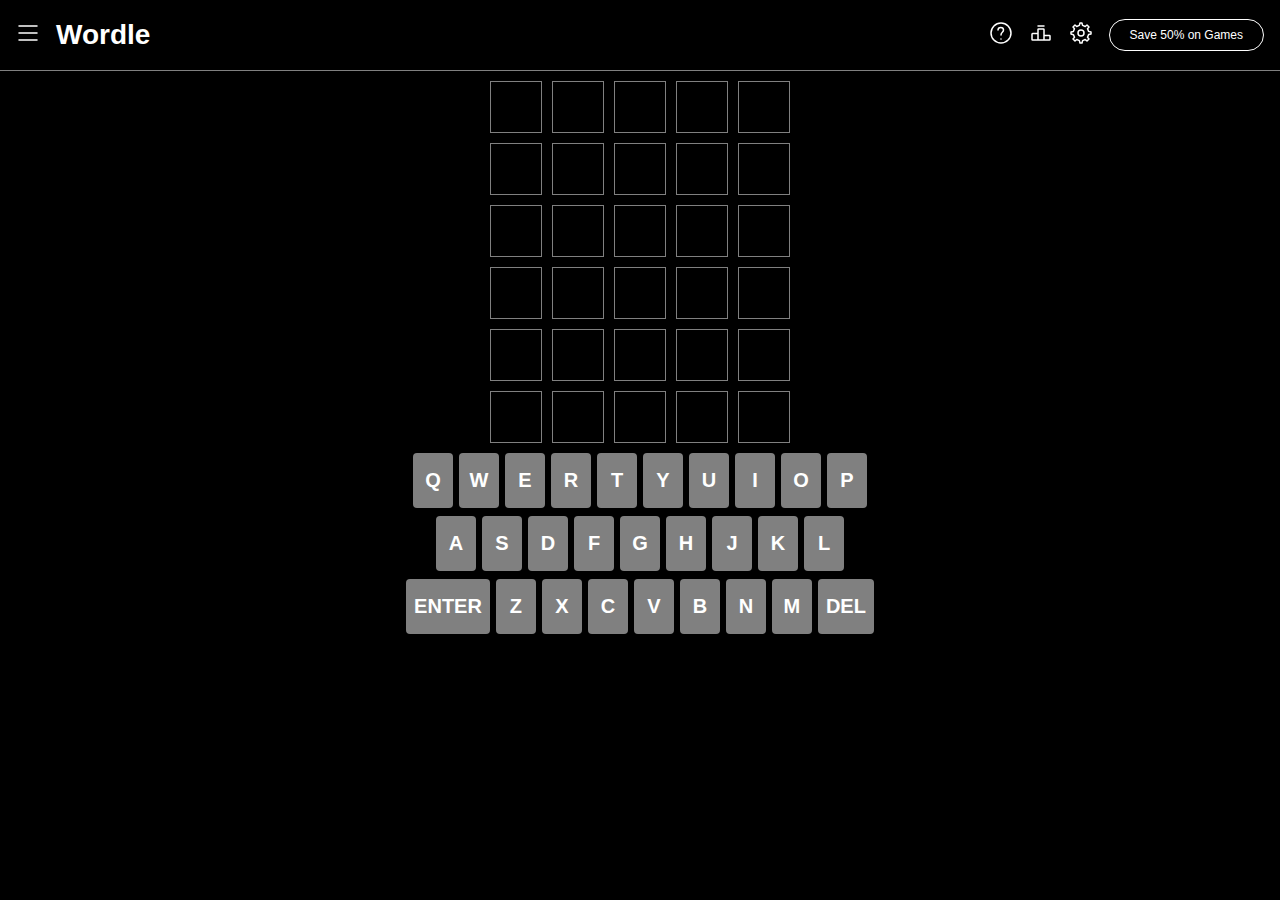
==== week6/index.html @ 5302216c "feat: add week6 files" ====
<!DOCTYPE html>
<html lang="en">

<head>
  <meta charset="UTF-8">
  <meta name="viewport" content="width=device-width, initial-scale=1.0">
  <link rel="stylesheet" href="styles.css">
  <title>Wordle</title>
</head>

<body>
  <header class="main-header">
    <button class="menu-button">
      <?xml version="1.0" encoding="UTF-8"?><svg width="24px" height="24px" stroke-width="1.5" viewBox="0 0 24 24"
        fill="none" xmlns="http://www.w3.org/2000/svg" color="#fff">
        <path d="M3 5h18M3 12h18M3 19h18" stroke="#fff" stroke-width="1.5" stroke-linecap="round"
          stroke-linejoin="round">
        </path>
      </svg>
    </button>
    <h1 class="main-title">Wordle</h1>
    <button class="help-button">
      <?xml version="1.0" encoding="UTF-8"?><svg width="24px" height="24px" stroke-width="1.5" viewBox="0 0 24 24"
        fill="none" xmlns="http://www.w3.org/2000/svg" color="#fff">
        <path d="M12 22c5.523 0 10-4.477 10-10S17.523 2 12 2 2 6.477 2 12s4.477 10 10 10z" stroke="#fff"
          stroke-width="1.5" stroke-linecap="round" stroke-linejoin="round"></path>
        <path d="M9 9c0-3.5 5.5-3.5 5.5 0 0 2.5-2.5 2-2.5 5M12 18.01l.01-.011" stroke="#fff" stroke-width="1.5"
          stroke-linecap="round" stroke-linejoin="round"></path>
      </svg>
    </button>
    <button class="leaderboard-button">
      <?xml version="1.0" encoding="UTF-8"?><svg width="24px" height="24px" stroke-width="1.5" viewBox="0 0 24 24"
        fill="none" xmlns="http://www.w3.org/2000/svg" color="#fff">
        <path
          d="M15 19H9V8.6a.6.6 0 01.6-.6h4.8a.6.6 0 01.6.6V19zM15 5H9M20.4 19H15v-3.9a.6.6 0 01.6-.6h4.8a.6.6 0 01.6.6v3.3a.6.6 0 01-.6.6zM9 19v-5.9a.6.6 0 00-.6-.6H3.6a.6.6 0 00-.6.6v5.3a.6.6 0 00.6.6H9z"
          stroke="#fff" stroke-width="1.5" stroke-linecap="round" stroke-linejoin="round"></path>
      </svg>
    </button>
    <button class="settings-button">
      <?xml version="1.0" encoding="UTF-8"?><svg width="24px" height="24px" stroke-width="1.5" viewBox="0 0 24 24"
        fill="none" xmlns="http://www.w3.org/2000/svg" color="#fff">
        <path d="M12 15a3 3 0 100-6 3 3 0 000 6z" stroke="#fff" stroke-width="1.5" stroke-linecap="round"
          stroke-linejoin="round"></path>
        <path
          d="M19.622 10.395l-1.097-2.65L20 6l-2-2-1.735 1.483-2.707-1.113L12.935 2h-1.954l-.632 2.401-2.645 1.115L6 4 4 6l1.453 1.789-1.08 2.657L2 11v2l2.401.655L5.516 16.3 4 18l2 2 1.791-1.46 2.606 1.072L11 22h2l.604-2.387 2.651-1.098C16.697 18.831 18 20 18 20l2-2-1.484-1.75 1.098-2.652 2.386-.62V11l-2.378-.605z"
          stroke="#fff" stroke-width="1.5" stroke-linecap="round" stroke-linejoin="round"></path>
      </svg>
    </button>
    <a href="/save" class="save-link">Save 50% on Games</a>
  </header>
  <main>
    <section class="game-board">
      <ul class="attempt attempt1">
        <li class="letter letter1"></li>
        <li class="letter letter2"></li>
        <li class="letter letter3"></li>
        <li class="letter letter4"></li>
        <li class="letter letter5"></li>
      </ul>
      <ul class="attempt attempt2">
        <li class="letter letter1"></li>
        <li class="letter letter2"></li>
        <li class="letter letter3"></li>
        <li class="letter letter4"></li>
        <li class="letter letter5"></li>
      </ul>
      <ul class="attempt attempt3">
        <li class="letter letter1"></li>
        <li class="letter letter2"></li>
        <li class="letter letter3"></li>
        <li class="letter letter4"></li>
        <li class="letter letter5"></li>
      </ul>
      <ul class="attempt attempt4">
        <li class="letter letter1"></li>
        <li class="letter letter2"></li>
        <li class="letter letter3"></li>
        <li class="letter letter4"></li>
        <li class="letter letter5"></li>
      </ul>
      <ul class="attempt attempt5">
        <li class="letter letter1"></li>
        <li class="letter letter2"></li>
        <li class="letter letter3"></li>
        <li class="letter letter4"></li>
        <li class="letter letter5"></li>
      </ul>
      <ul class="attempt attempt6">
        <li class="letter letter1"></li>
        <li class="letter letter2"></li>
        <li class="letter letter3"></li>
        <li class="letter letter4"></li>
        <li class="letter letter5"></li>
      </ul>
    </section>
    <section class="keyboard">
      <ul class="keyboard-row keyboard-row1">
        <li>
          <button class="key">q</button>
        </li>
        <li>
          <button class="key">w</button>
        </li>
        <li>
          <button class="key">e</button>
        </li>
        <li>
          <button class="key">r</button>
        </li>
        <li>
          <button class="key">t</button>
        </li>
        <li>
          <button class="key">y</button>
        </li>
        <li>
          <button class="key">u</button>
        </li>
        <li>
          <button class="key">i</button>
        </li>
        <li>
          <button class="key">o</button>
        </li>
        <li>
          <button class="key">p</button>
        </li>
      </ul>
      <ul class="keyboard-row keyboard-row2">
        <li>
          <button class="key">a</button>
        </li>
        <li>
          <button class="key">s</button>
        </li>
        <li>
          <button class="key">d</button>
        </li>
        <li>
          <button class="key">f</button>
        </li>
        <li>
          <button class="key">g</button>
        </li>
        <li>
          <button class="key">h</button>
        </li>
        <li>
          <button class="key">j</button>
        </li>
        <li>
          <button class="key">k</button>
        </li>
        <li>
          <button class="key">l</button>
        </li>
      </ul>
      <ul class="keyboard-row keyboard-row3">
        <li>
          <button class="key">enter</button>
        </li>
        <li>
          <button class="key">z</button>
        </li>
        <li>
          <button class="key">x</button>
        </li>
        <li>
          <button class="key">c</button>
        </li>
        <li>
          <button class="key">v</button>
        </li>
        <li>
          <button class="key">b</button>
        </li>
        <li>
          <button class="key">n</button>
        </li>
        <li>
          <button class="key">m</button>
        </li>
        <li>
          <button class="key">del</button>
        </li>
      </ul>
    </section>
  </main>
</body>

</html>
---- week6/styles.css ----
* {
  box-sizing: border-box;
}

html {
  font-family: Arial, Helvetica, sans-serif;
  color: white;
}

body {
  margin: 0;
  background-color: black;
}

a {
  color: inherit;
  text-decoration: none;
}

ul {
  list-style: none;
  margin: 0;
  padding: 0;
}

button {
  background-color: transparent;
  border: none;
  padding: 0;
}

.main-header {
  display: flex;
  align-items: center;
  border-bottom: 1px solid gray;
  padding: 0 16px;
  gap: 16px;
}

.main-title {
  font-size: 28px;
  flex: 1;
}

.save-link {
  font-size: 12px;
  border: 1px solid white;
  padding: 8px 20px;
  border-radius: 16px;
}

.game-board {
  display: flex;
  flex-direction: column;
  justify-content: center;
  align-items: center;
  gap: 10px;
  padding: 10px;
}

.attempt {
  display: flex;
  gap: 10px;
}

.letter {
  border: 1px solid gray;
  height: 52px;
  width: 52px;
}

.keyboard {
  display: flex;
  flex-direction: column;
  gap: 8px;
}

.keyboard-row {
  display: flex;
  gap: 6px;
  justify-content: center;
}

.key {
  background-color: gray;
  color: white;
  font-weight: bold;
  font-size: 20px;
  text-transform: uppercase;
  border-radius: 4px;
  padding: 16px 8px;
  min-width: 2em;
}
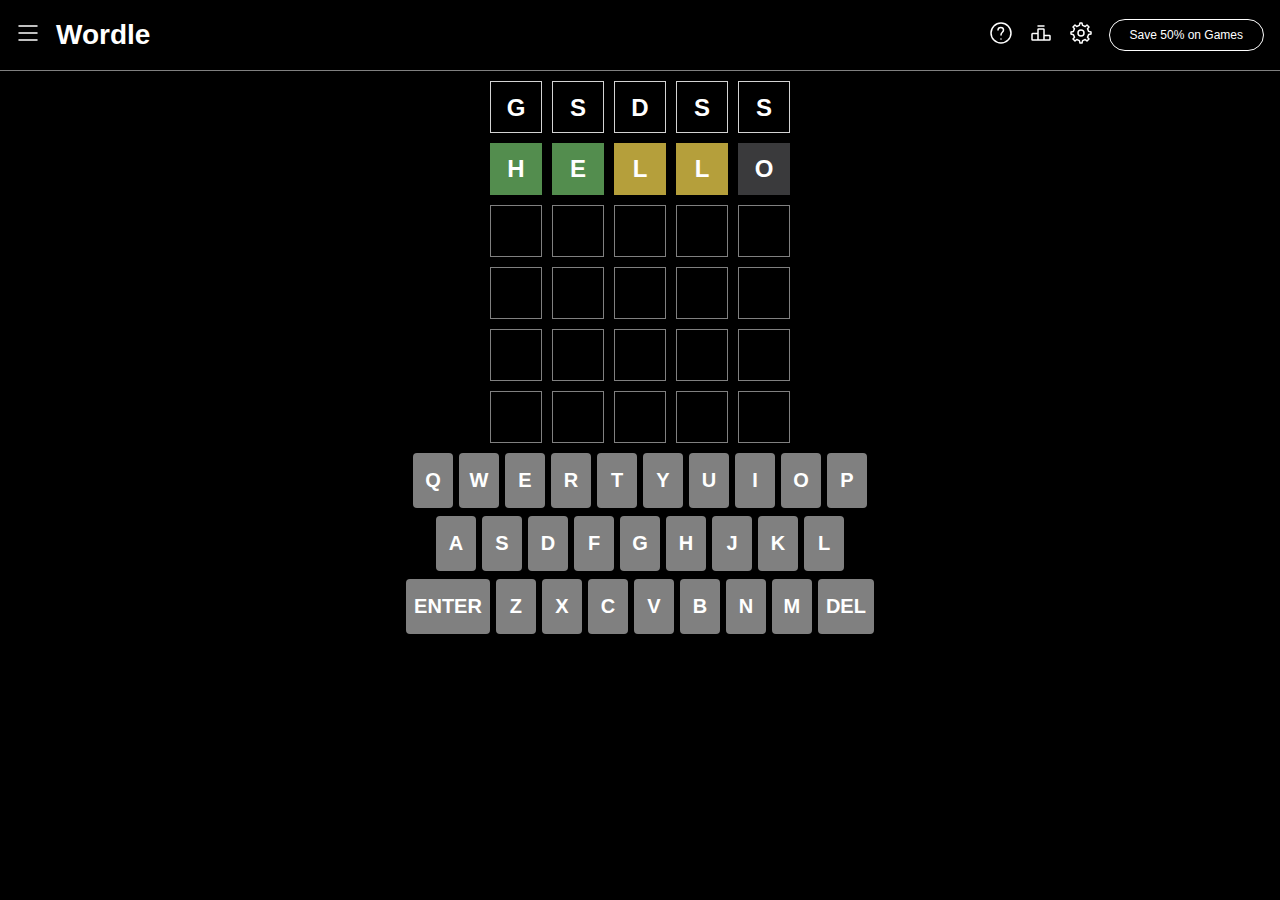
==== commit ae735fc4: "feat: add correct and incorrect colors" ====
--- a/week6/index.html
+++ b/week6/index.html
@@ -1,191 +1,191 @@
-<!DOCTYPE html>
-<html lang="en">
-
-<head>
-  <meta charset="UTF-8">
-  <meta name="viewport" content="width=device-width, initial-scale=1.0">
-  <link rel="stylesheet" href="styles.css">
-  <title>Wordle</title>
-</head>
-
-<body>
-  <header class="main-header">
-    <button class="menu-button">
-      <?xml version="1.0" encoding="UTF-8"?><svg width="24px" height="24px" stroke-width="1.5" viewBox="0 0 24 24"
-        fill="none" xmlns="http://www.w3.org/2000/svg" color="#fff">
-        <path d="M3 5h18M3 12h18M3 19h18" stroke="#fff" stroke-width="1.5" stroke-linecap="round"
-          stroke-linejoin="round">
-        </path>
-      </svg>
-    </button>
-    <h1 class="main-title">Wordle</h1>
-    <button class="help-button">
-      <?xml version="1.0" encoding="UTF-8"?><svg width="24px" height="24px" stroke-width="1.5" viewBox="0 0 24 24"
-        fill="none" xmlns="http://www.w3.org/2000/svg" color="#fff">
-        <path d="M12 22c5.523 0 10-4.477 10-10S17.523 2 12 2 2 6.477 2 12s4.477 10 10 10z" stroke="#fff"
-          stroke-width="1.5" stroke-linecap="round" stroke-linejoin="round"></path>
-        <path d="M9 9c0-3.5 5.5-3.5 5.5 0 0 2.5-2.5 2-2.5 5M12 18.01l.01-.011" stroke="#fff" stroke-width="1.5"
-          stroke-linecap="round" stroke-linejoin="round"></path>
-      </svg>
-    </button>
-    <button class="leaderboard-button">
-      <?xml version="1.0" encoding="UTF-8"?><svg width="24px" height="24px" stroke-width="1.5" viewBox="0 0 24 24"
-        fill="none" xmlns="http://www.w3.org/2000/svg" color="#fff">
-        <path
-          d="M15 19H9V8.6a.6.6 0 01.6-.6h4.8a.6.6 0 01.6.6V19zM15 5H9M20.4 19H15v-3.9a.6.6 0 01.6-.6h4.8a.6.6 0 01.6.6v3.3a.6.6 0 01-.6.6zM9 19v-5.9a.6.6 0 00-.6-.6H3.6a.6.6 0 00-.6.6v5.3a.6.6 0 00.6.6H9z"
-          stroke="#fff" stroke-width="1.5" stroke-linecap="round" stroke-linejoin="round"></path>
-      </svg>
-    </button>
-    <button class="settings-button">
-      <?xml version="1.0" encoding="UTF-8"?><svg width="24px" height="24px" stroke-width="1.5" viewBox="0 0 24 24"
-        fill="none" xmlns="http://www.w3.org/2000/svg" color="#fff">
-        <path d="M12 15a3 3 0 100-6 3 3 0 000 6z" stroke="#fff" stroke-width="1.5" stroke-linecap="round"
-          stroke-linejoin="round"></path>
-        <path
-          d="M19.622 10.395l-1.097-2.65L20 6l-2-2-1.735 1.483-2.707-1.113L12.935 2h-1.954l-.632 2.401-2.645 1.115L6 4 4 6l1.453 1.789-1.08 2.657L2 11v2l2.401.655L5.516 16.3 4 18l2 2 1.791-1.46 2.606 1.072L11 22h2l.604-2.387 2.651-1.098C16.697 18.831 18 20 18 20l2-2-1.484-1.75 1.098-2.652 2.386-.62V11l-2.378-.605z"
-          stroke="#fff" stroke-width="1.5" stroke-linecap="round" stroke-linejoin="round"></path>
-      </svg>
-    </button>
-    <a href="/save" class="save-link">Save 50% on Games</a>
-  </header>
-  <main>
-    <section class="game-board">
-      <ul class="attempt attempt1">
-        <li class="letter letter1"></li>
-        <li class="letter letter2"></li>
-        <li class="letter letter3"></li>
-        <li class="letter letter4"></li>
-        <li class="letter letter5"></li>
-      </ul>
-      <ul class="attempt attempt2">
-        <li class="letter letter1"></li>
-        <li class="letter letter2"></li>
-        <li class="letter letter3"></li>
-        <li class="letter letter4"></li>
-        <li class="letter letter5"></li>
-      </ul>
-      <ul class="attempt attempt3">
-        <li class="letter letter1"></li>
-        <li class="letter letter2"></li>
-        <li class="letter letter3"></li>
-        <li class="letter letter4"></li>
-        <li class="letter letter5"></li>
-      </ul>
-      <ul class="attempt attempt4">
-        <li class="letter letter1"></li>
-        <li class="letter letter2"></li>
-        <li class="letter letter3"></li>
-        <li class="letter letter4"></li>
-        <li class="letter letter5"></li>
-      </ul>
-      <ul class="attempt attempt5">
-        <li class="letter letter1"></li>
-        <li class="letter letter2"></li>
-        <li class="letter letter3"></li>
-        <li class="letter letter4"></li>
-        <li class="letter letter5"></li>
-      </ul>
-      <ul class="attempt attempt6">
-        <li class="letter letter1"></li>
-        <li class="letter letter2"></li>
-        <li class="letter letter3"></li>
-        <li class="letter letter4"></li>
-        <li class="letter letter5"></li>
-      </ul>
-    </section>
-    <section class="keyboard">
-      <ul class="keyboard-row keyboard-row1">
-        <li>
-          <button class="key">q</button>
-        </li>
-        <li>
-          <button class="key">w</button>
-        </li>
-        <li>
-          <button class="key">e</button>
-        </li>
-        <li>
-          <button class="key">r</button>
-        </li>
-        <li>
-          <button class="key">t</button>
-        </li>
-        <li>
-          <button class="key">y</button>
-        </li>
-        <li>
-          <button class="key">u</button>
-        </li>
-        <li>
-          <button class="key">i</button>
-        </li>
-        <li>
-          <button class="key">o</button>
-        </li>
-        <li>
-          <button class="key">p</button>
-        </li>
-      </ul>
-      <ul class="keyboard-row keyboard-row2">
-        <li>
-          <button class="key">a</button>
-        </li>
-        <li>
-          <button class="key">s</button>
-        </li>
-        <li>
-          <button class="key">d</button>
-        </li>
-        <li>
-          <button class="key">f</button>
-        </li>
-        <li>
-          <button class="key">g</button>
-        </li>
-        <li>
-          <button class="key">h</button>
-        </li>
-        <li>
-          <button class="key">j</button>
-        </li>
-        <li>
-          <button class="key">k</button>
-        </li>
-        <li>
-          <button class="key">l</button>
-        </li>
-      </ul>
-      <ul class="keyboard-row keyboard-row3">
-        <li>
-          <button class="key">enter</button>
-        </li>
-        <li>
-          <button class="key">z</button>
-        </li>
-        <li>
-          <button class="key">x</button>
-        </li>
-        <li>
-          <button class="key">c</button>
-        </li>
-        <li>
-          <button class="key">v</button>
-        </li>
-        <li>
-          <button class="key">b</button>
-        </li>
-        <li>
-          <button class="key">n</button>
-        </li>
-        <li>
-          <button class="key">m</button>
-        </li>
-        <li>
-          <button class="key">del</button>
-        </li>
-      </ul>
-    </section>
-  </main>
-</body>
-
-</html>
+<!DOCTYPE html>
+<html lang="en">
+
+<head>
+  <meta charset="UTF-8">
+  <meta name="viewport" content="width=device-width, initial-scale=1.0">
+  <link rel="stylesheet" href="styles.css">
+  <title>Wordle</title>
+</head>
+
+<body>
+  <header class="main-header">
+    <button class="menu-button">
+      <?xml version="1.0" encoding="UTF-8"?><svg width="24px" height="24px" stroke-width="1.5" viewBox="0 0 24 24"
+        fill="none" xmlns="http://www.w3.org/2000/svg" color="#fff">
+        <path d="M3 5h18M3 12h18M3 19h18" stroke="#fff" stroke-width="1.5" stroke-linecap="round"
+          stroke-linejoin="round">
+        </path>
+      </svg>
+    </button>
+    <h1 class="main-title">Wordle</h1>
+    <button class="help-button">
+      <?xml version="1.0" encoding="UTF-8"?><svg width="24px" height="24px" stroke-width="1.5" viewBox="0 0 24 24"
+        fill="none" xmlns="http://www.w3.org/2000/svg" color="#fff">
+        <path d="M12 22c5.523 0 10-4.477 10-10S17.523 2 12 2 2 6.477 2 12s4.477 10 10 10z" stroke="#fff"
+          stroke-width="1.5" stroke-linecap="round" stroke-linejoin="round"></path>
+        <path d="M9 9c0-3.5 5.5-3.5 5.5 0 0 2.5-2.5 2-2.5 5M12 18.01l.01-.011" stroke="#fff" stroke-width="1.5"
+          stroke-linecap="round" stroke-linejoin="round"></path>
+      </svg>
+    </button>
+    <button class="leaderboard-button">
+      <?xml version="1.0" encoding="UTF-8"?><svg width="24px" height="24px" stroke-width="1.5" viewBox="0 0 24 24"
+        fill="none" xmlns="http://www.w3.org/2000/svg" color="#fff">
+        <path
+          d="M15 19H9V8.6a.6.6 0 01.6-.6h4.8a.6.6 0 01.6.6V19zM15 5H9M20.4 19H15v-3.9a.6.6 0 01.6-.6h4.8a.6.6 0 01.6.6v3.3a.6.6 0 01-.6.6zM9 19v-5.9a.6.6 0 00-.6-.6H3.6a.6.6 0 00-.6.6v5.3a.6.6 0 00.6.6H9z"
+          stroke="#fff" stroke-width="1.5" stroke-linecap="round" stroke-linejoin="round"></path>
+      </svg>
+    </button>
+    <button class="settings-button">
+      <?xml version="1.0" encoding="UTF-8"?><svg width="24px" height="24px" stroke-width="1.5" viewBox="0 0 24 24"
+        fill="none" xmlns="http://www.w3.org/2000/svg" color="#fff">
+        <path d="M12 15a3 3 0 100-6 3 3 0 000 6z" stroke="#fff" stroke-width="1.5" stroke-linecap="round"
+          stroke-linejoin="round"></path>
+        <path
+          d="M19.622 10.395l-1.097-2.65L20 6l-2-2-1.735 1.483-2.707-1.113L12.935 2h-1.954l-.632 2.401-2.645 1.115L6 4 4 6l1.453 1.789-1.08 2.657L2 11v2l2.401.655L5.516 16.3 4 18l2 2 1.791-1.46 2.606 1.072L11 22h2l.604-2.387 2.651-1.098C16.697 18.831 18 20 18 20l2-2-1.484-1.75 1.098-2.652 2.386-.62V11l-2.378-.605z"
+          stroke="#fff" stroke-width="1.5" stroke-linecap="round" stroke-linejoin="round"></path>
+      </svg>
+    </button>
+    <a href="/save" class="save-link">Save 50% on Games</a>
+  </header>
+  <main>
+    <section class="game-board">
+      <ul class="attempt attempt1">
+        <li class="letter letter1 filled">g</li>
+        <li class="letter letter2 filled">s</li>
+        <li class="letter letter3 filled">d</li>
+        <li class="letter letter4 filled">s</li>
+        <li class="letter letter5 filled">s</li>
+      </ul>
+      <ul class="attempt attempt2">
+        <li class="letter letter1 correct">h</li>
+        <li class="letter letter2 correct">e</li>
+        <li class="letter letter3 included">l</li>
+        <li class="letter letter4 included">l</li>
+        <li class="letter letter5 incorrect">o</li>
+      </ul>
+      <ul class="attempt attempt3">
+        <li class="letter letter1"></li>
+        <li class="letter letter2"></li>
+        <li class="letter letter3"></li>
+        <li class="letter letter4"></li>
+        <li class="letter letter5"></li>
+      </ul>
+      <ul class="attempt attempt4">
+        <li class="letter letter1"></li>
+        <li class="letter letter2"></li>
+        <li class="letter letter3"></li>
+        <li class="letter letter4"></li>
+        <li class="letter letter5"></li>
+      </ul>
+      <ul class="attempt attempt5">
+        <li class="letter letter1"></li>
+        <li class="letter letter2"></li>
+        <li class="letter letter3"></li>
+        <li class="letter letter4"></li>
+        <li class="letter letter5"></li>
+      </ul>
+      <ul class="attempt attempt6">
+        <li class="letter letter1"></li>
+        <li class="letter letter2"></li>
+        <li class="letter letter3"></li>
+        <li class="letter letter4"></li>
+        <li class="letter letter5"></li>
+      </ul>
+    </section>
+    <section class="keyboard">
+      <ul class="keyboard-row keyboard-row1">
+        <li>
+          <button class="key">q</button>
+        </li>
+        <li>
+          <button class="key">w</button>
+        </li>
+        <li>
+          <button class="key">e</button>
+        </li>
+        <li>
+          <button class="key">r</button>
+        </li>
+        <li>
+          <button class="key">t</button>
+        </li>
+        <li>
+          <button class="key">y</button>
+        </li>
+        <li>
+          <button class="key">u</button>
+        </li>
+        <li>
+          <button class="key">i</button>
+        </li>
+        <li>
+          <button class="key">o</button>
+        </li>
+        <li>
+          <button class="key">p</button>
+        </li>
+      </ul>
+      <ul class="keyboard-row keyboard-row2">
+        <li>
+          <button class="key">a</button>
+        </li>
+        <li>
+          <button class="key">s</button>
+        </li>
+        <li>
+          <button class="key">d</button>
+        </li>
+        <li>
+          <button class="key">f</button>
+        </li>
+        <li>
+          <button class="key">g</button>
+        </li>
+        <li>
+          <button class="key">h</button>
+        </li>
+        <li>
+          <button class="key">j</button>
+        </li>
+        <li>
+          <button class="key">k</button>
+        </li>
+        <li>
+          <button class="key">l</button>
+        </li>
+      </ul>
+      <ul class="keyboard-row keyboard-row3">
+        <li>
+          <button class="key">enter</button>
+        </li>
+        <li>
+          <button class="key">z</button>
+        </li>
+        <li>
+          <button class="key">x</button>
+        </li>
+        <li>
+          <button class="key">c</button>
+        </li>
+        <li>
+          <button class="key">v</button>
+        </li>
+        <li>
+          <button class="key">b</button>
+        </li>
+        <li>
+          <button class="key">n</button>
+        </li>
+        <li>
+          <button class="key">m</button>
+        </li>
+        <li>
+          <button class="key">del</button>
+        </li>
+      </ul>
+    </section>
+  </main>
+</body>
+
+</html>
--- a/week6/styles.css
+++ b/week6/styles.css
@@ -1,93 +1,117 @@
-* {
-  box-sizing: border-box;
-}
-
-html {
-  font-family: Arial, Helvetica, sans-serif;
-  color: white;
-}
-
-body {
-  margin: 0;
-  background-color: black;
-}
-
-a {
-  color: inherit;
-  text-decoration: none;
-}
-
-ul {
-  list-style: none;
-  margin: 0;
-  padding: 0;
-}
-
-button {
-  background-color: transparent;
-  border: none;
-  padding: 0;
-}
-
-.main-header {
-  display: flex;
-  align-items: center;
-  border-bottom: 1px solid gray;
-  padding: 0 16px;
-  gap: 16px;
-}
-
-.main-title {
-  font-size: 28px;
-  flex: 1;
-}
-
-.save-link {
-  font-size: 12px;
-  border: 1px solid white;
-  padding: 8px 20px;
-  border-radius: 16px;
-}
-
-.game-board {
-  display: flex;
-  flex-direction: column;
-  justify-content: center;
-  align-items: center;
-  gap: 10px;
-  padding: 10px;
-}
-
-.attempt {
-  display: flex;
-  gap: 10px;
-}
-
-.letter {
-  border: 1px solid gray;
-  height: 52px;
-  width: 52px;
-}
-
-.keyboard {
-  display: flex;
-  flex-direction: column;
-  gap: 8px;
-}
-
-.keyboard-row {
-  display: flex;
-  gap: 6px;
-  justify-content: center;
-}
-
-.key {
-  background-color: gray;
-  color: white;
-  font-weight: bold;
-  font-size: 20px;
-  text-transform: uppercase;
-  border-radius: 4px;
-  padding: 16px 8px;
-  min-width: 2em;
-}
+* {
+  box-sizing: border-box;
+}
+
+html {
+  font-family: Arial, Helvetica, sans-serif;
+  color: white;
+}
+
+body {
+  margin: 0;
+  background-color: black;
+}
+
+a {
+  color: inherit;
+  text-decoration: none;
+}
+
+ul {
+  list-style: none;
+  margin: 0;
+  padding: 0;
+}
+
+button {
+  background-color: transparent;
+  border: none;
+  padding: 0;
+}
+
+.main-header {
+  display: flex;
+  align-items: center;
+  border-bottom: 1px solid gray;
+  padding: 0 16px;
+  gap: 16px;
+}
+
+.main-title {
+  font-size: 28px;
+  flex: 1;
+}
+
+.save-link {
+  font-size: 12px;
+  border: 1px solid white;
+  padding: 8px 20px;
+  border-radius: 16px;
+}
+
+.game-board {
+  display: flex;
+  flex-direction: column;
+  justify-content: center;
+  align-items: center;
+  gap: 10px;
+  padding: 10px;
+}
+
+.attempt {
+  display: flex;
+  gap: 10px;
+}
+
+.letter {
+  border: 1px solid gray;
+  height: 52px;
+  width: 52px;
+  text-transform: capitalize;
+  font-size: 24px;
+  font-weight: 800;
+  text-align: center;
+  line-height: 52px;
+}
+
+.filled {
+  border-color: lightgray;
+}
+
+.correct {
+  background-color: #538d4e;
+  border: none;
+}
+
+.included {
+  background-color: #b59f3b;
+  border: none;
+}
+
+.incorrect {
+  background-color: #3a3a3c;
+  border: none;
+}
+
+.keyboard {
+  display: flex;
+  flex-direction: column;
+  gap: 8px;
+}
+
+.keyboard-row {
+  display: flex;
+  gap: 6px;
+  justify-content: center;
+}
+
+.key {
+  background-color: gray;
+  color: white;
+  font-weight: bold;
+  font-size: 20px;
+  text-transform: uppercase;
+  border-radius: 4px;
+  padding: 16px 8px;
+  min-width: 2em;
+}
